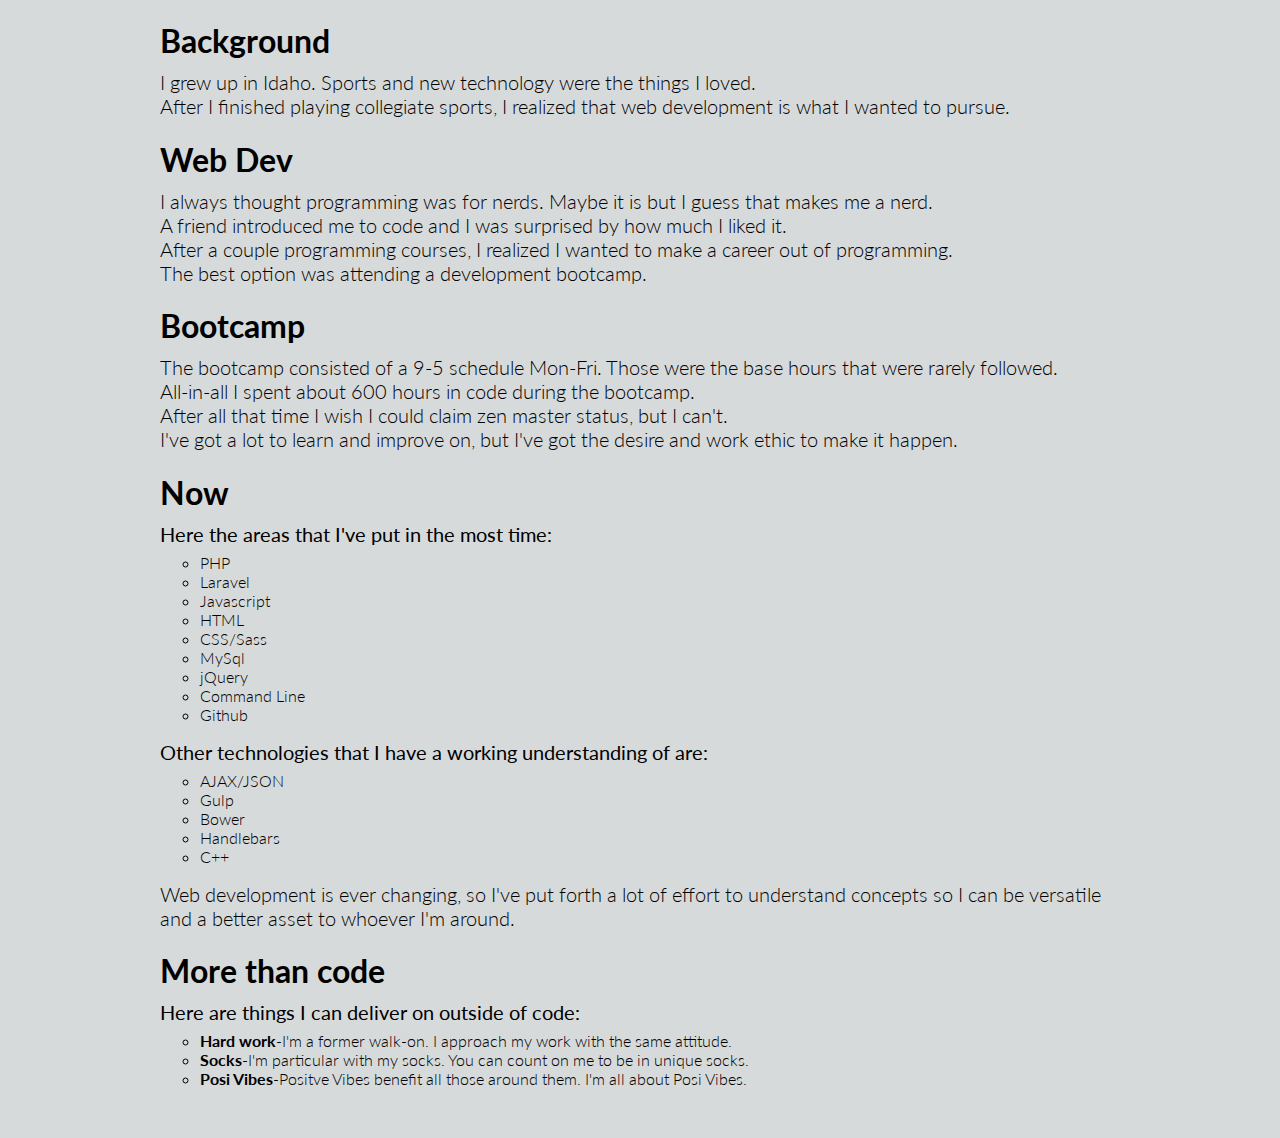
==== about.html @ 2992c388 "about me page" ====
<!DOCTYPE html>
<html lang="en">
<head>
	<meta name=viewport content="width=device-width, initial-scale=1">
	<meta charset="UTF-8">
	<title>Eric Thornton</title>
	<link rel="stylesheet" type="text/css" href="https://cdnjs.cloudflare.com/ajax/libs/font-awesome/4.3.0/css/font-awesome.css">
	<link href='http://fonts.googleapis.com/css?family=Lato:100,400' rel='stylesheet' type='text/css'>
	<link rel="stylesheet" type="text/css" href="css/normalize.css">
	<link rel="stylesheet" type="text/css" href="css/styles.css">
	<link rel="stylesheet" type="text/css" href="css/mobile.css">
</head>
<body>
	<main>
		<h1>Background</h1>
		<p>I grew up in Idaho. Sports and new technology were the things I loved.<br>After I finished playing collegiate sports, I realized that web development is what I wanted to pursue.</p>
		<h1>Web Dev</h1>
		<p>I always thought programming was for nerds. Maybe it is but I guess that makes me a nerd.<br> A friend introduced me to code and I was surprised by how much I liked it.<br> After a couple programming courses, I realized I wanted to make a career out of programming.<br> The best option was attending a development bootcamp. </p>
		<h1>Bootcamp</h1>
		<p>The bootcamp consisted of a 9-5 schedule Mon-Fri. Those were the base hours that were rarely followed.<br> All-in-all I spent about 600 hours in code during the bootcamp.<br> After all that time I wish I could claim zen master status, but I can't.<br> I've got a lot to learn and improve on, but I've got the desire and work ethic to make it happen.</p>
		<h1>Now</h1>
		<p class="preLi">Here the areas that I've put in the most time:</p>
		<ul>
			<li>PHP</li>
			<li>Laravel</li>
			<li>Javascript</li>
			<li>HTML</li>
			<li>CSS/Sass</li>
			<li>MySql</li>
			<li>jQuery</li>
			<li>Command Line</li>
			<li>Github</li>
		</ul>
		<p class="preLi">Other technologies that I have a working understanding of are:</p>
		<ul>
			<li>AJAX/JSON</li>
			<li>Gulp</li>
			<li>Bower</li>
			<li>Handlebars</li>
			<li>C++</li>
		</ul>
		<p>Web development is ever changing, so I've put forth a lot of effort to understand concepts so I can be versatile and a better asset to whoever I'm around.</p>
		<h1>More than code</h1>
		<p class="preLi">Here are things I can deliver on outside of code:</p>
		<ul>
			<li><span>Hard work</span>-I'm a former walk-on. I approach my work with the same attitude.</li>
			<li><span>Socks</span>-I'm particular with my socks. You can count on me to be in unique socks.</li>
			<li><span>Posi Vibes</span>-Positve Vibes benefit all those around them. I'm all about Posi Vibes.</li>
		</ul>
	</main>
</body>
</html>
---- css/styles.css ----
body {
	background-color: #d7dadb;
}

body > div {
	width: 604px;
	position: absolute;
	background-color: yellow;
	overflow: hidden;
	left: 50%;
	margin-left: -302px;
	top: 50%;
	margin-top: -302px;
}

.main-square > a {
	color: transparent;
}

img {
	height: 100%;
	width: 100%;
}

img.color {
	opacity: 0.6;
}

.main-square {
	text-align: center;
	position: relative;
	height: 300px;
	width: 300px;
	background-color: black;
}

.css-project {
	float: left;
	border-bottom: 2px solid white;
	border-left: 2px solid white;
}

.twitter-project {
	float: left;
	border-top: 2px solid white;
	border-right: 2px solid white;

}

.about-me {
	float: left;
	border-top: 2px solid white;
	border-left: 2px solid white;
}

.social-container {
	float: left;
	border-right: 2px solid white;
	border-bottom: 2px solid white;
}

.social-container > div {
	position: absolute;
	height: 50%;
	width: 50%;
}

.social-container > :nth-child(1) {
	bottom: 50%;
	right: 50%;
	border-right: 2px solid white;
	border-bottom: 2px solid white;
}

.social-container > :nth-child(2) {
	top: 50%;
	right: 50%;
	border-top: 2px solid white;
	border-right: 2px solid white;

}

.social-container > :nth-child(3) {
	bottom: 50%;
	left: 50%;
	border-bottom: 2px solid white;
	border-left: 2px solid white;
}

.social-container > :nth-child(4) {
	top: 50%;
	left: 50%;
	border-top: 2px solid white;
	border-left: 2px solid white;
}

.fa {
	position: relative;
	top: 30px;
	color: #d7dadb;
	font-size: 100px;
}

/****************************************
  About Me Page
*****************************************/

main {
	width: 960px;
	margin: 0 auto 50px auto;
	font-family: Lato;
}

main h1 {
	font-family: Lato;
	margin-bottom: 10px;
}

main p {
	font-weight: 300;
	font-family: Lato;
	font-size: 20px;
	margin-top: 10px;
}

ul {
	list-style-type: circle;
}


.preLi {
	margin-bottom: 0;
	font-weight: 400;
}

ul {
	margin-top: 7px;
}

li {
	font-weight: 300;
}

li span {
	font-weight: bold;
}
---- css/mobile.css ----
/****************************************
  Large Mobile
*****************************************/

@media (min-width: 640px) and (max-width: 960px) {
  	/****************************************
	  About Me Page
	*****************************************/
	main {
		width: 95%
	}
}

/****************************************
  Normal Mobile
*****************************************/

@media (min-width: 350px) and (max-width: 640px) {
  	nav {
		position: static;
		text-align: center;
		width: 100%;
		font-size: 30px;
		padding-bottom: 20px;
	}
  	.main-square{
  		height: 31em;
  		width: 100%;
  	}
  	body > div {
  		position: static;
		width: 100%;
		margin: 0 auto;
	}
	.css-project {
		border-bottom: 4px solid white;
		border-left: 0px;
	}

	.twitter-project {
		border-bottom: 4px solid white;
		border-right: 0px;
		border-top: 0px;
	}

	.about-me {
		border-top: 0px;
		border-left: 0px;
	}

	.social-container {
		border-right: 0px;
		border-bottom: 4px solid white;
	}
	.fa {
		top: 40px;
		font-size: 170px;
	}
	/****************************************
	  About Me Page
	*****************************************/
	main {
		width: 95%
	}
}

/****************************************
  Small Mobile
*****************************************/
@media (min-width: 0px) and (max-width: 350px) {
  	nav {
		position: static;
		text-align: center;
		width: 100%;
		font-size: 30px;
		padding-bottom: 20px;
	}
  	.main-square{
  		height: 200px;
  		width: 200px;
  	}
  	body > div {
  		position: static;
		width: 200px;
		margin: 0 auto;
	}
	.css-project {
		border-bottom: 4px solid white;
		border-left: 0px;
	}

	.twitter-project {
		border-bottom: 4px solid white;
		border-right: 0px;
		border-top: 0px;
	}

	.about-me {
		border-top: 0px;
		border-left: 0px;
	}

	.social-container {
		border-right: 0px;
		border-bottom: 4px solid white;
	}
	/****************************************
	  About Me Page
	*****************************************/
	main {
		width: 95%
	}
}
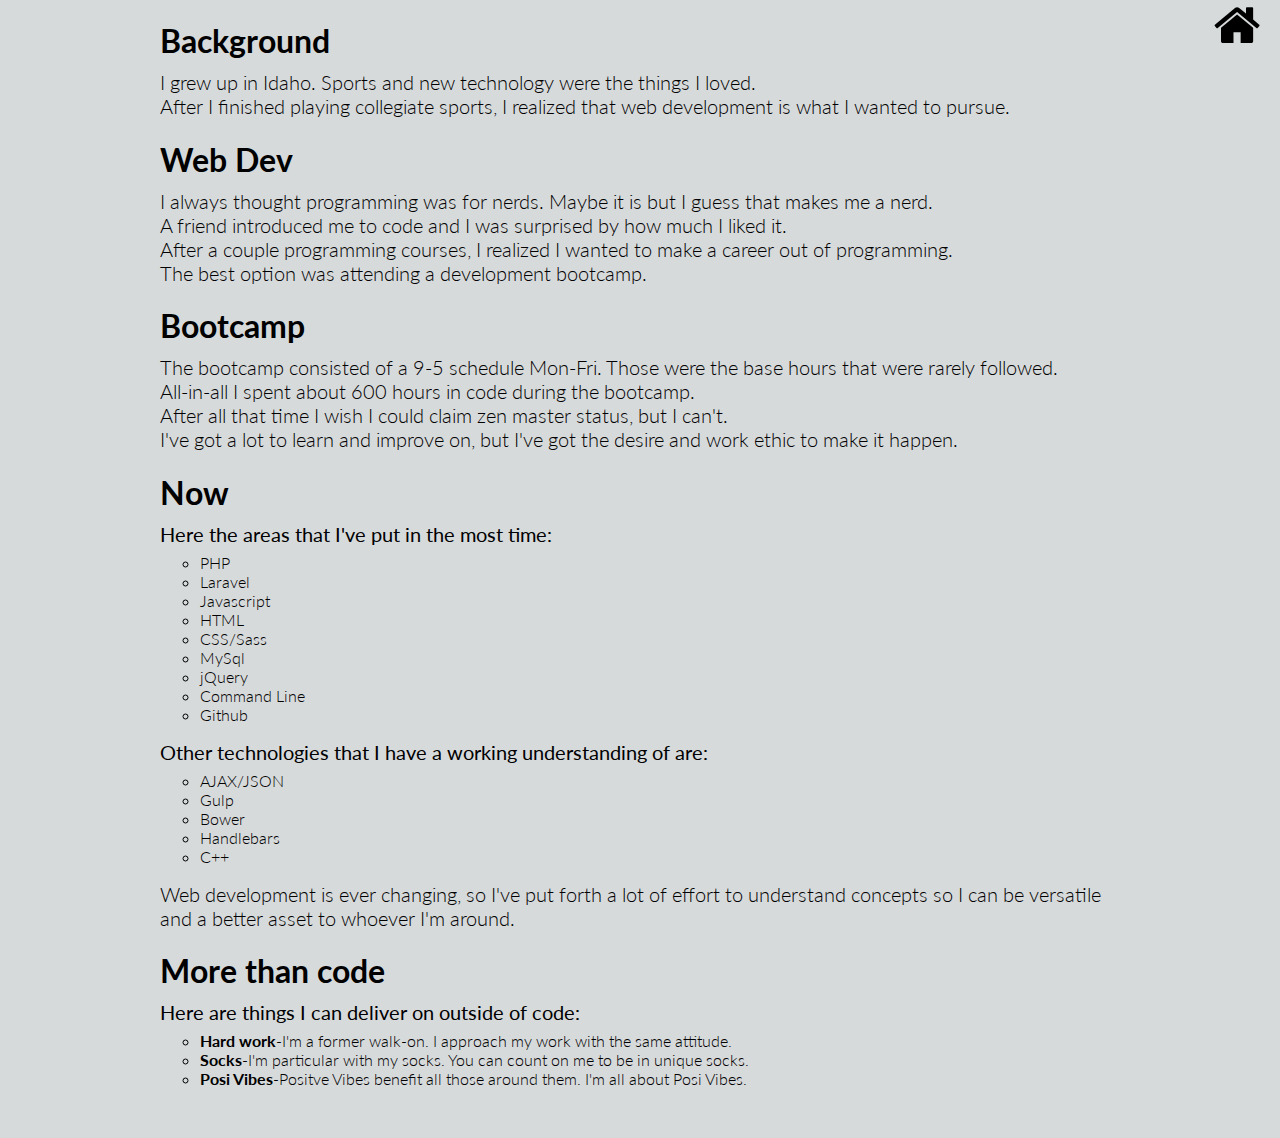
==== commit e941717f: "home button" ====
--- a/about.html
+++ b/about.html
@@ -11,6 +11,7 @@
 	<link rel="stylesheet" type="text/css" href="css/mobile.css">
 </head>
 <body>
+	<a href="/"><i class="fa fa-home"></i></a>
 	<main>
 		<h1>Background</h1>
 		<p>I grew up in Idaho. Sports and new technology were the things I loved.<br>After I finished playing collegiate sports, I realized that web development is what I wanted to pursue.</p>
--- a/css/styles.css
+++ b/css/styles.css
@@ -143,4 +143,12 @@
 
 li span {
 	font-weight: bold;
+}
+
+.fa-home {
+	color: black;
+	font-size: 50px;
+	position: absolute;
+	top: 0;
+	right: 20px;
 }--- a/css/mobile.css
+++ b/css/mobile.css
@@ -52,7 +52,7 @@
 		border-right: 0px;
 		border-bottom: 4px solid white;
 	}
-	.fa {
+	body > div .fa {
 		top: 40px;
 		font-size: 170px;
 	}
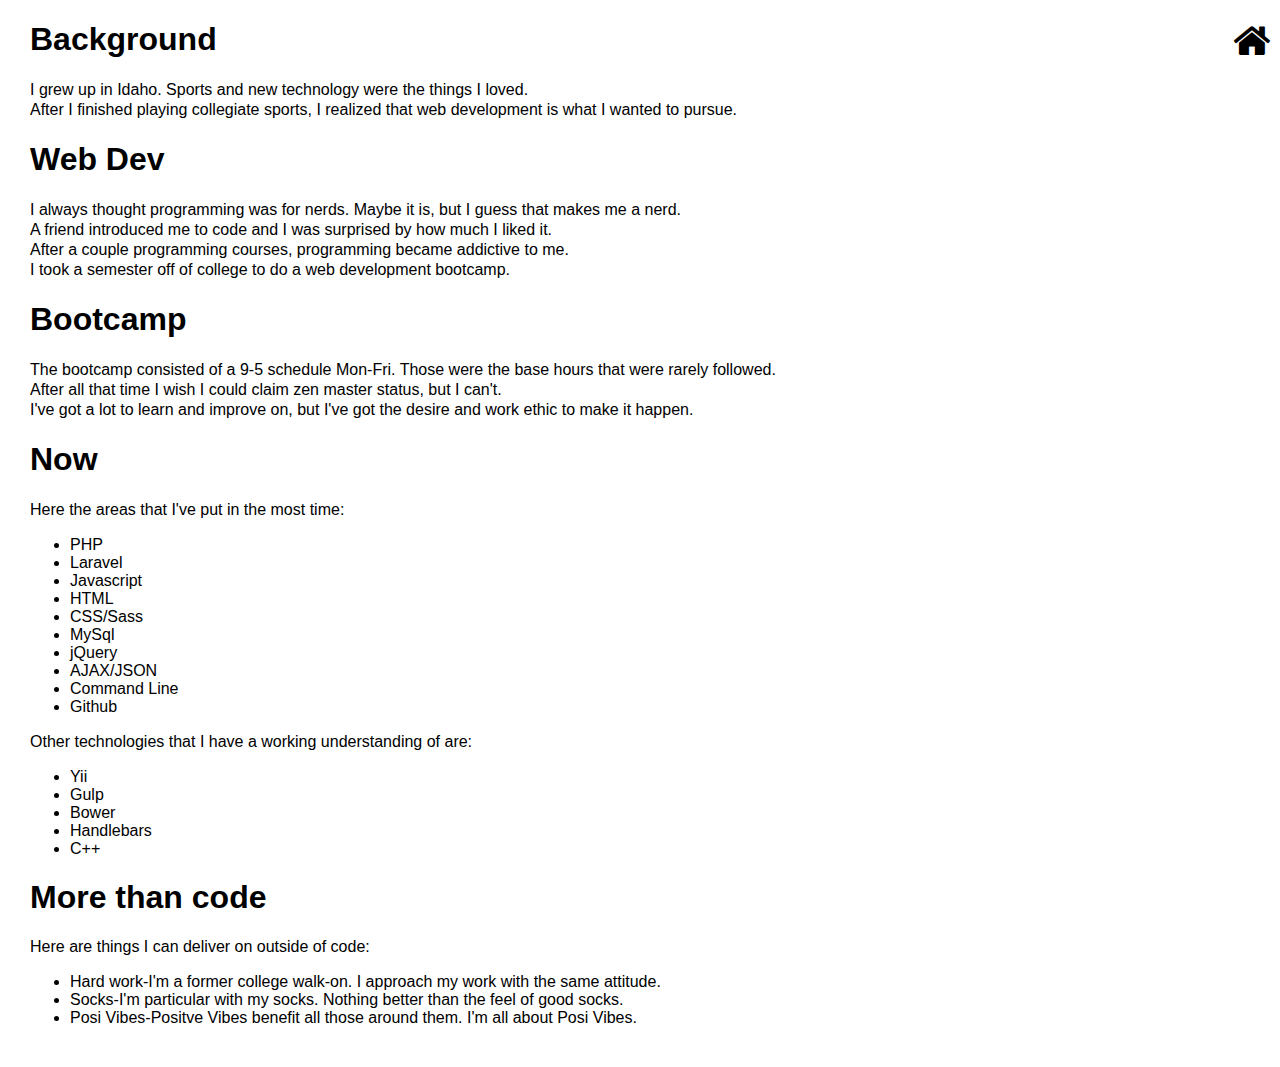
==== commit 9aa7bd4a: "scrap and revision" ====
--- a/about.html
+++ b/about.html
@@ -5,20 +5,18 @@
 	<meta charset="UTF-8">
 	<title>Eric Thornton</title>
 	<link rel="stylesheet" type="text/css" href="https://cdnjs.cloudflare.com/ajax/libs/font-awesome/4.3.0/css/font-awesome.css">
-	<link href='http://fonts.googleapis.com/css?family=Lato:100,400' rel='stylesheet' type='text/css'>
 	<link rel="stylesheet" type="text/css" href="css/normalize.css">
 	<link rel="stylesheet" type="text/css" href="css/styles.css">
-	<link rel="stylesheet" type="text/css" href="css/mobile.css">
 </head>
 <body>
-	<a href="/"><i class="fa fa-home"></i></a>
+	<a href="/" id="home"><i class="fa fa-home"></i></a>
 	<main>
 		<h1>Background</h1>
 		<p>I grew up in Idaho. Sports and new technology were the things I loved.<br>After I finished playing collegiate sports, I realized that web development is what I wanted to pursue.</p>
 		<h1>Web Dev</h1>
-		<p>I always thought programming was for nerds. Maybe it is but I guess that makes me a nerd.<br> A friend introduced me to code and I was surprised by how much I liked it.<br> After a couple programming courses, I realized I wanted to make a career out of programming.<br> The best option was attending a development bootcamp. </p>
+		<p>I always thought programming was for nerds. Maybe it is, but I guess that makes me a nerd.<br> A friend introduced me to code and I was surprised by how much I liked it.<br> After a couple programming courses, programming became addictive to me.<br> I took a semester off of college to do a web development bootcamp. </p>
 		<h1>Bootcamp</h1>
-		<p>The bootcamp consisted of a 9-5 schedule Mon-Fri. Those were the base hours that were rarely followed.<br> All-in-all I spent about 600 hours in code during the bootcamp.<br> After all that time I wish I could claim zen master status, but I can't.<br> I've got a lot to learn and improve on, but I've got the desire and work ethic to make it happen.</p>
+		<p>The bootcamp consisted of a 9-5 schedule Mon-Fri. Those were the base hours that were rarely followed.<br> After all that time I wish I could claim zen master status, but I can't.<br> I've got a lot to learn and improve on, but I've got the desire and work ethic to make it happen.</p>
 		<h1>Now</h1>
 		<p class="preLi">Here the areas that I've put in the most time:</p>
 		<ul>
@@ -29,23 +27,23 @@
 			<li>CSS/Sass</li>
 			<li>MySql</li>
 			<li>jQuery</li>
+			<li>AJAX/JSON</li>
 			<li>Command Line</li>
 			<li>Github</li>
 		</ul>
 		<p class="preLi">Other technologies that I have a working understanding of are:</p>
 		<ul>
-			<li>AJAX/JSON</li>
+			<li>Yii</li>
 			<li>Gulp</li>
 			<li>Bower</li>
 			<li>Handlebars</li>
 			<li>C++</li>
 		</ul>
-		<p>Web development is ever changing, so I've put forth a lot of effort to understand concepts so I can be versatile and a better asset to whoever I'm around.</p>
 		<h1>More than code</h1>
 		<p class="preLi">Here are things I can deliver on outside of code:</p>
 		<ul>
-			<li><span>Hard work</span>-I'm a former walk-on. I approach my work with the same attitude.</li>
-			<li><span>Socks</span>-I'm particular with my socks. You can count on me to be in unique socks.</li>
+			<li><span>Hard work</span>-I'm a former college walk-on. I approach my work with the same attitude.</li>
+			<li><span>Socks</span>-I'm particular with my socks. Nothing better than the feel of good socks.</li>
 			<li><span>Posi Vibes</span>-Positve Vibes benefit all those around them. I'm all about Posi Vibes.</li>
 		</ul>
 	</main>
--- a/css/styles.css
+++ b/css/styles.css
@@ -1,154 +1,98 @@
 body {
-	background-color: #d7dadb;
-}
-
-body > div {
-	width: 604px;
-	position: absolute;
-	background-color: yellow;
-	overflow: hidden;
-	left: 50%;
-	margin-left: -302px;
-	top: 50%;
-	margin-top: -302px;
-}
-
-.main-square > a {
-	color: transparent;
-}
-
-img {
-	height: 100%;
-	width: 100%;
-}
-
-img.color {
-	opacity: 0.6;
-}
-
-.main-square {
-	text-align: center;
-	position: relative;
-	height: 300px;
-	width: 300px;
-	background-color: black;
-}
-
-.css-project {
-	float: left;
-	border-bottom: 2px solid white;
-	border-left: 2px solid white;
-}
-
-.twitter-project {
-	float: left;
-	border-top: 2px solid white;
-	border-right: 2px solid white;
 
 }
 
-.about-me {
-	float: left;
-	border-top: 2px solid white;
-	border-left: 2px solid white;
+#home {
+	font-size: initial;
+	margin-top: 0;
+	margin-left: initial;
+	position: absolute;
+	right: 10px;
 }
 
-.social-container {
-	float: left;
-	border-right: 2px solid white;
-	border-bottom: 2px solid white;
-}
-
-.social-container > div {
-	position: absolute;
-	height: 50%;
-	width: 50%;
-}
-
-.social-container > :nth-child(1) {
-	bottom: 50%;
-	right: 50%;
-	border-right: 2px solid white;
-	border-bottom: 2px solid white;
-}
-
-.social-container > :nth-child(2) {
-	top: 50%;
-	right: 50%;
-	border-top: 2px solid white;
-	border-right: 2px solid white;
-
-}
-
-.social-container > :nth-child(3) {
-	bottom: 50%;
-	left: 50%;
-	border-bottom: 2px solid white;
-	border-left: 2px solid white;
-}
-
-.social-container > :nth-child(4) {
-	top: 50%;
-	left: 50%;
-	border-top: 2px solid white;
-	border-left: 2px solid white;
-}
-
-.fa {
-	position: relative;
-	top: 30px;
-	color: #d7dadb;
-	font-size: 100px;
+.fa-home {
+	font-size: 40px;
+	color: black;
 }
 
 /****************************************
-  About Me Page
+  Home Page
+*****************************************/
+.home-content {
+	margin-left: 100px;
+	position: absolute;
+	top: 30%;
+}
+
+.home-content h1 {
+	font-size: 50px;
+}
+
+.home-content div {
+	width: 200px;
+}
+
+.home-content a {
+	display: inline-block;
+	font-size: 30px;
+	color: black;
+}
+
+.home-content div > * + * {
+	margin-top: 15px;
+}
+
+.home-content a:hover {
+	font-weight: bold;
+}
+
+/****************************************
+  About Page
 *****************************************/
 
 main {
-	width: 960px;
-	margin: 0 auto 50px auto;
-	font-family: Lato;
-}
-
-main h1 {
-	font-family: Lato;
-	margin-bottom: 10px;
+	margin-bottom: 40px;
+	margin-left: 30px;
+	width: 900px;
 }
 
 main p {
-	font-weight: 300;
-	font-family: Lato;
-	font-size: 20px;
-	margin-top: 10px;
+	line-height: 20px;
 }
 
-ul {
-	list-style-type: circle;
+main ol {
+	margin-top: 20px;
+	margin-bottom: 20px;
 }
 
-
-.preLi {
-	margin-bottom: 0;
-	font-weight: 400;
+main a {
+	color: black;
 }
 
-ul {
-	margin-top: 7px;
-}
-
-li {
-	font-weight: 300;
-}
-
-li span {
+main a:hover {
 	font-weight: bold;
 }
 
-.fa-home {
-	color: black;
-	font-size: 50px;
-	position: absolute;
-	top: 0;
-	right: 20px;
+/****************************************
+  Projects
+*****************************************/
+
+.projects h1 {
+	margin-bottom: 5px;
+}
+
+.projects p {
+	font-size: 12px;
+}
+
+/****************************************
+  Media Query
+*****************************************/
+
+@media (min-width: 0px) and (max-width: 940px) {
+
+	main {
+		width: 90%;
+	}
+	
 }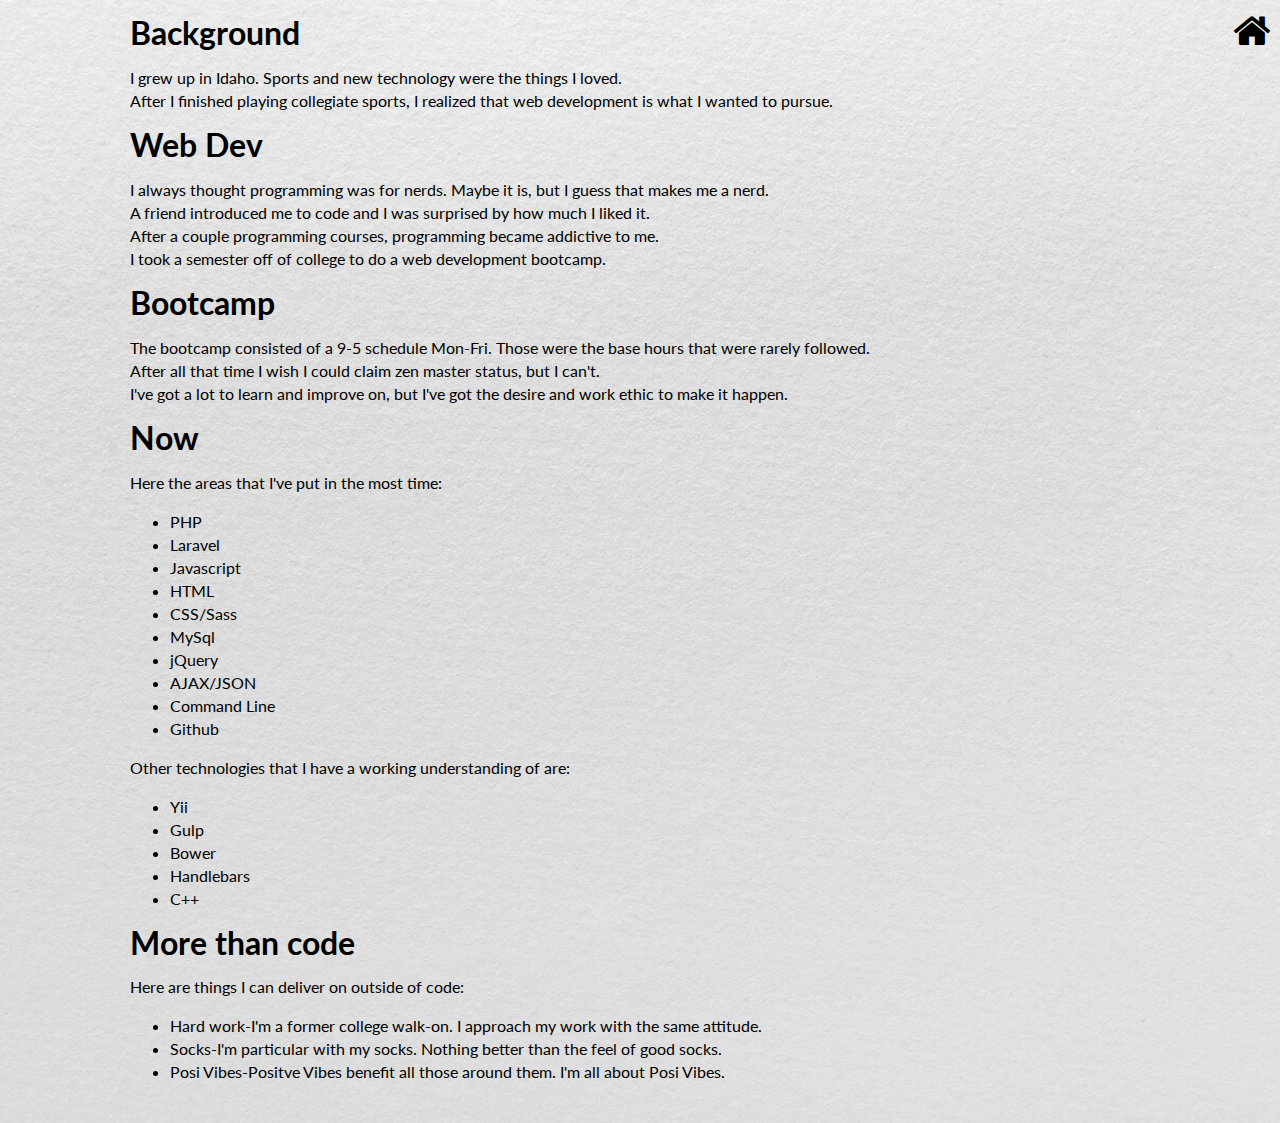
==== commit b698e014: "style and text revamp" ====
--- a/about.html
+++ b/about.html
@@ -5,6 +5,7 @@
 	<meta charset="UTF-8">
 	<title>Eric Thornton</title>
 	<link rel="stylesheet" type="text/css" href="https://cdnjs.cloudflare.com/ajax/libs/font-awesome/4.3.0/css/font-awesome.css">
+	<link href='http://fonts.googleapis.com/css?family=Lato:300,400,700' rel='stylesheet' type='text/css'>
 	<link rel="stylesheet" type="text/css" href="css/normalize.css">
 	<link rel="stylesheet" type="text/css" href="css/styles.css">
 </head>
--- a/css/styles.css
+++ b/css/styles.css
@@ -1,10 +1,12 @@
 body {
-
+	font-family: Lato;
+	background-image: url(../images/paper.jpg);
+	background-size: cover;
 }
 
 #home {
 	font-size: initial;
-	margin-top: 0;
+	margin-top: -10px;
 	margin-left: initial;
 	position: absolute;
 	right: 10px;
@@ -12,6 +14,18 @@
 
 .fa-home {
 	font-size: 40px;
+	color: black;
+}
+
+a {
+	color: black;
+}
+
+a:hover {
+	font-weight: bold;
+}
+
+a:visited {
 	color: black;
 }
 
@@ -35,16 +49,13 @@
 .home-content a {
 	display: inline-block;
 	font-size: 30px;
-	color: black;
 }
 
 .home-content div > * + * {
 	margin-top: 15px;
 }
 
-.home-content a:hover {
-	font-weight: bold;
-}
+
 
 /****************************************
   About Page
@@ -52,25 +63,14 @@
 
 main {
 	margin-bottom: 40px;
-	margin-left: 30px;
+	margin-left: 130px;
 	width: 900px;
-}
-
-main p {
-	line-height: 20px;
+	line-height: 23px;
 }
 
 main ol {
 	margin-top: 20px;
 	margin-bottom: 20px;
-}
-
-main a {
-	color: black;
-}
-
-main a:hover {
-	font-weight: bold;
 }
 
 /****************************************
